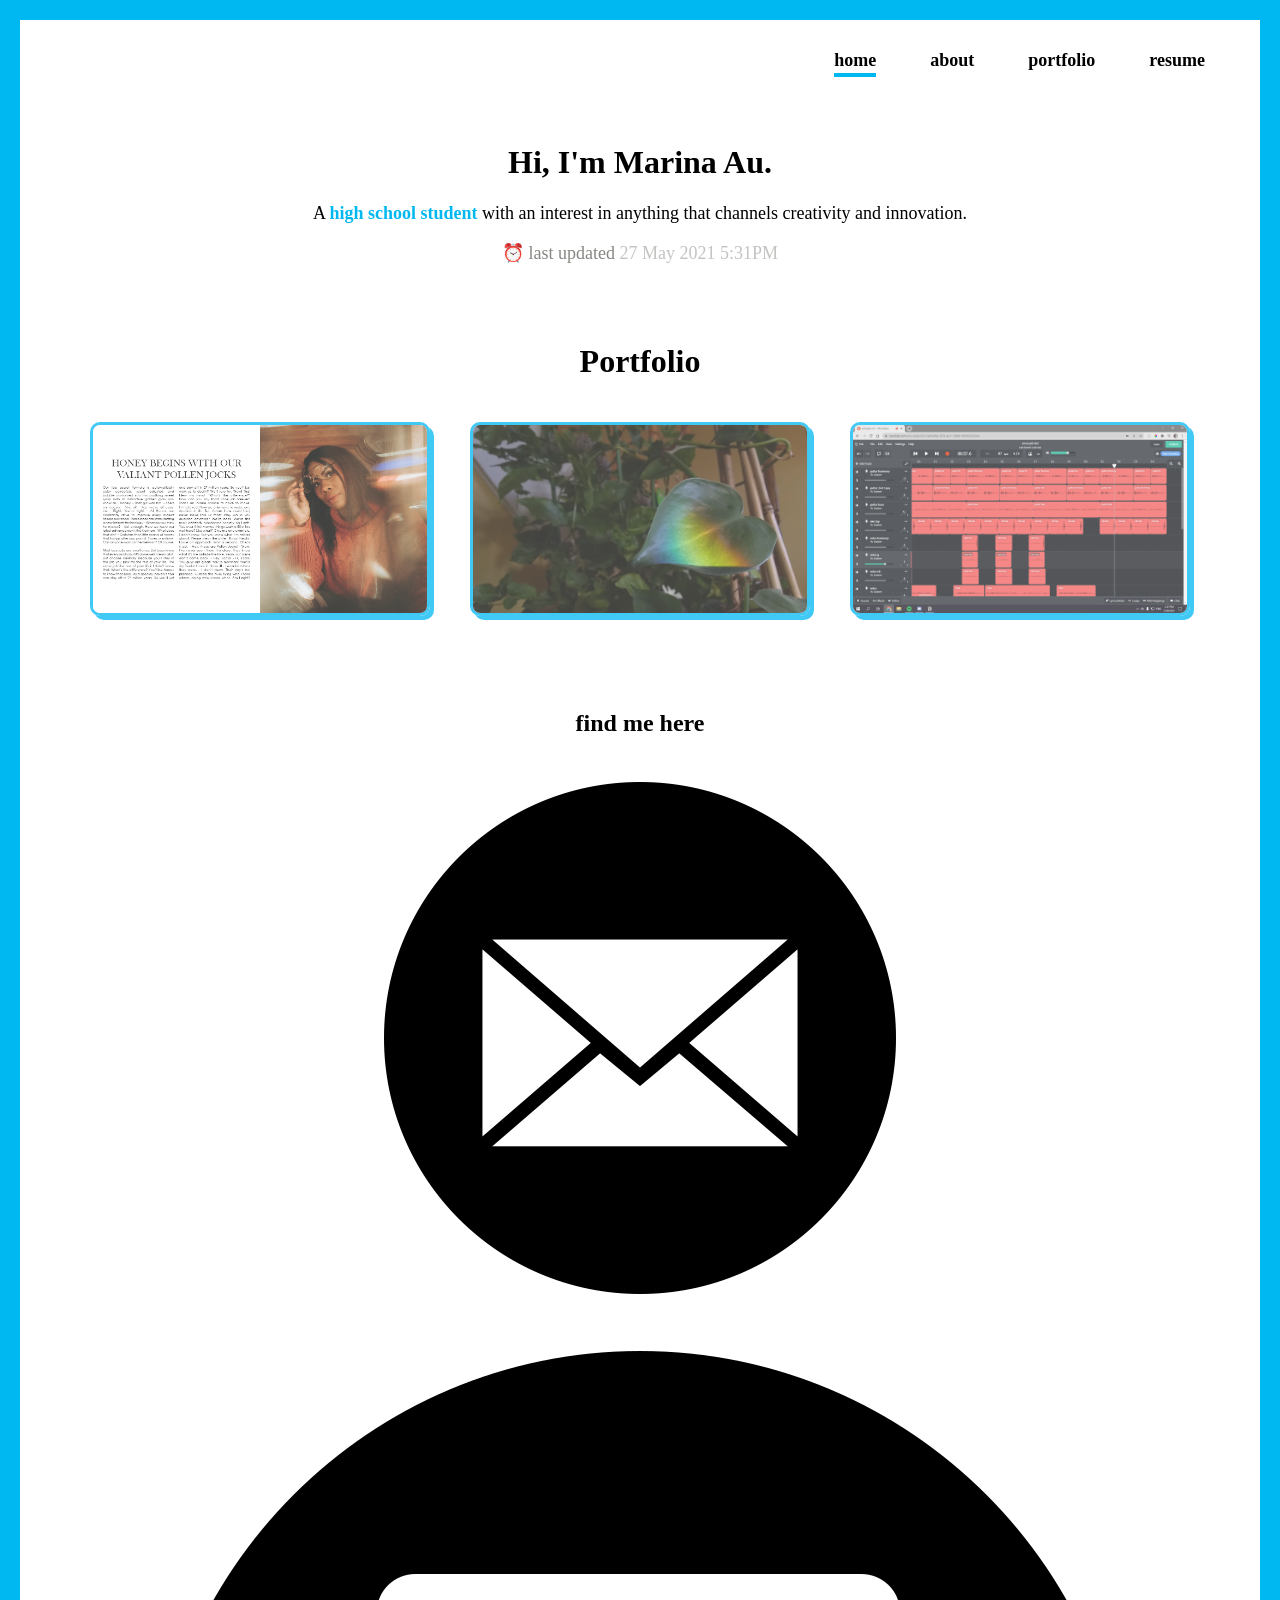
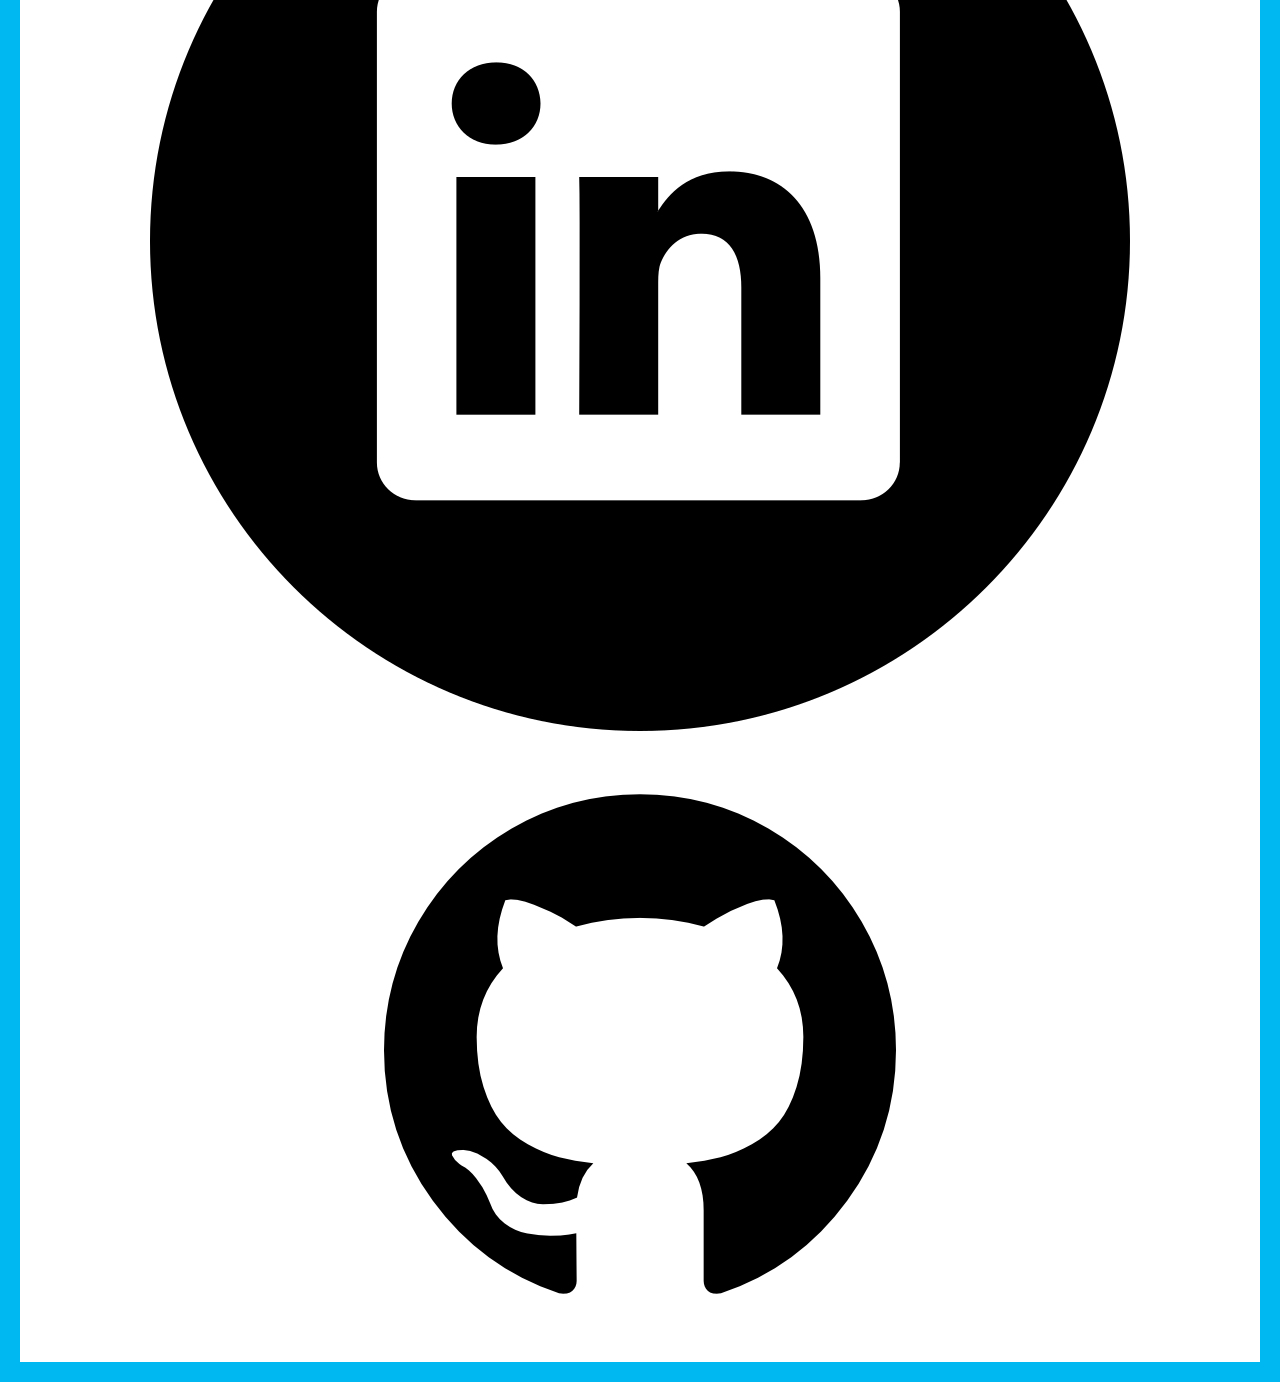
==== index.html @ 1915e274 "changed footer" ====
<!DOCTYPE html>
<html lang="en">
<head>
    <meta charset="utf-8"/>
    <meta name="viewport" content="width=device-width, initial-scale=1.0">
    <title>Marina Au</title>
    <link rel="icon" href="img/logo_fav.ico">
    <link rel="stylesheet" href="css/stylesheet.css">
</head>
<body>
    <header>
        <nav>
            <a href="index.html" class="nav_titles active">home</a>
            <a href="about.html" class="nav_titles">about</a>
            <a href="index.html#home_portfolio" class="nav_titles">portfolio</a>
            <a href="img/resume.pdf" target="_blank" class="nav_titles">resume</a>
        </nav>
    </header>
    <div id="home_intro" class="row">
        <div>
            <h1>Hi, I'm Marina Au.</h1>
            <p>A <span style="color:#00B8F1;font-weight:bolder;">high school student</span> with an interest in anything that channels creativity and innovation.</p>
            <p style="color:#878682;"><span id="time">⏰</span> last updated <span style="color:#C3C3C1;">27 May 2021 5:31PM</span></p>
        </div>
    </div>
    <div id="home_portfolio" class="row">
        <h1 class="section_title">Portfolio</h1>
        <div>
            <a href="vaad.html" class="col_4"><img src="img/cultier_spread_3_cropped.png" width="500" height="281" alt="visual_arts_and_design" id="home_portfolio_vaad"></a>
            <a href="mphotography.html" class="col_4"><img src="img/mobile_photography.jpg" width="500" height="281" alt="mobile_photography" id="home_portfolio_mphotography"></a>
            <a href="music.html" class="col_4"><img src="img/music.png" width="500" height="281" alt="music" id="home_portfolio_music"></a>
        </div>
    </div>
    <footer class="footer">
        <h2>find me here</h2>
        <a href="mailto:marinatnau@gmail.com"><img src="img/mail_icon.jpg" alt="mail_icon" class="footer_links"></a>
        <a href="https://www.linkedin.com/in/aumarina/" target="_blank"><img src="img/linkedin_icon.png" alt="linkedin_icon" class="footer_links"></a>
        <a href="https://github.com/aumarina" target="_blank"><img src="img/github_icon.png" alt="github_icon" class="footer_links"></a>
    </footer>
</body>
</html>
---- css/stylesheet.css ----
/* _________________________general_________________________ */
* {
    box-sizing:border-box;
}
html {
    scroll-behavior:smooth;
    /* cursor:wait; */
}
body {
    font-family:cambria;
    border:20px solid #00B8F1;
    margin:0;
}
p {
    font-size: 18px;
    font-family:calibri;
}
.section_title {
    text-align:center;
}
img {
    height:auto;
}
a {
    transition:400ms ease;
}

/* _________________________rows and columns_________________________ */
.row::after {
    content:"";
    clear:both;
    display:table;
}
.col_1 { width:8.33% }
.col_2 { width:16.66% }
.col_3 { width:25% }
.col_4 { width:33.33% }
.col_5 { width:41.66% }
.col_6 { width:50% }
.col_7 { width:58.33% }
.col_8 { width:66.66% }
.col_9 { width:75% }
.col_10 { width:83.33% }
.col_11 { width:91.66% }
.col_12 { width:100% }
[class*="col_"] {
    float:left;
    padding:20px;
}
@media only screen and (max-width: 800px) {
    [class*="col_"] {
        width:100%;
    }
}

/* _________________________header and footer_________________________ */
header {
    padding:30px 0px;
}
.footer{
    padding:30px 50px;
    text-align:center;
}
.footer_links {
    margin:25px 0px;
    padding-bottom:2px;
    font-family:calibri;
}
footer a:link {
    text-decoration:none;
    color:#000000;
    font-size:18px;
}
footer a:visited {
    text-decoration:none;
    font-weight: bold;
    color:#000000;
}
footer a:hover, .active {
    text-decoration:none;
    color:#000000;
    font-weight: bold;
    box-shadow: 0px 4px #00B8F1;
}
footer a:active {
    text-decoration:none;
    color:#000000;
    font-weight:bold;
}

/* _________________________navigation bar_________________________ */
nav {
    text-align:right;
    padding:0px 30px;
}
.nav_titles {
    margin:0px 25px;
    padding-bottom:2px;
    display:inline-block;
    text-align:center;
}
nav a:link {
    text-decoration:none;
    color:#000000;
    font-size:18px;
    font-weight: bold;
}
nav a:visited {
    text-decoration:none;
    font-weight: bold;
    color:#000000;
}
nav a:hover, .active {
    text-decoration:none;
    color:#000000;
    font-weight: bold;
    box-shadow: 0px 4px #00B8F1;
}
nav a:active {
    text-decoration:none;
    color:#000000;
    font-weight:bold;
}

/* _________________________home: introduction_________________________ */
#home_intro {
    overflow:hidden;
    /*padding:50px 300px;*/
    padding:20px 50px;
    text-align: center;
}
#home_intro_baby_me {
    border-radius:50%;
    max-width: 200px;
    position:relative;
}
#time {
    position:relative;
}
#time:hover {
    animation-name:time_animation;
    animation-duration:1.2s;
    animation-iteration-count:1;
    display: inline-block;
}
@keyframes time_animation {
    0% { transform: rotate( 0.0deg) }
    10% { transform: rotate(14.0deg) }
    20% { transform: rotate(-8.0deg) }
    30% { transform: rotate(14.0deg) }
    40% { transform: rotate(-4.0deg) }
    50% { transform: rotate(10.0deg) }
    60% { transform: rotate( 0.0deg) }
   100% { transform: rotate( 0.0deg) }
}

/* _________________________home: portfolio_________________________ */
#home_portfolio {
    overflow:hidden;
    padding:20px 50px;
}
#home_portfolio div {
    text-align:center;
}
#home_portfolio div a {
    opacity:75%;
}
#home_portfolio div a:hover {
    opacity:100%;
    transform: translateY(-7px);
}
#home_portfolio_vaad, #home_portfolio_mphotography, #home_portfolio_music {
    border-radius:10px;
    width:100%;
    border: 3px solid #00B8F1;
    box-shadow: 4px 4px #00B8F1;
}

/* _________________________about: content_________________________ */
#about_content {
    overflow:hidden;
    padding:20px 50px;
}
#about_portrait {
    border-radius:10px;
    width:100%;
    border:3px solid #00B8F1;
}

/* _________________________portfolio: navigation bars_________________________ */
#vaad_nav, #m_nav {
    text-align:center;
    padding:0px 30px;
}
.vaad_nav_titles, .m_nav_titles {
    margin:0px 25px;
    padding-bottom:2px;
    display:inline-block;
    text-align:center;
    font-family:calibri;
}
#vaad_nav a:link, #m_nav a:link {
    text-decoration:none;
    color:#000000;
    font-size:18px;
    font-weight:normal;
}
#vaad_nav a:visited, #m_nav a:visited {
    text-decoration:none;
    font-weight:normal;
    color:#000000;
}
#vaad_nav a:hover, #m_nav a:hover {
    text-decoration:none;
    color:#000000;
    font-weight:bold;
    box-shadow: 0px 4px #00B8F1;
}
#vaad_nav a:active, #m_nav a:active {
    text-decoration:none;
    color:#000000;
    font-weight:bold;
}

/* _________________________portfolio: general_________________________ */
.vaad_images, .mphotography_images {
    border-radius:10px;
    width:100%;
    border:3px solid #00B8F1;
    margin:10px 0px;
    display: inline-block;
}
.vaad_images:hover, .mphotography_images:hover {
    transform: scale(1.04);
}
#vaad_ld, #vaad_gd, #vaad_i, #vaad_a, #mphotography_section, #m_o, #m_c {
    overflow: hidden;
    padding: 0px 100px;
}

/* _________________________portfolio: visual arts & design_________________________ */
.vaad_subtitles {
    text-align:left;
}

/* _________________________portfolio: music_________________________ */
#m_o #m_c {
    overflow:hidden;
}
.m_subtitles {
    text-align:left;
}
.m_song_titles {
    font-weight:bold;
}
.m_date {
    font-weight:normal;
    float:right;
}
.m_red {
    color:red;
}
audio {
    width:100%;
}
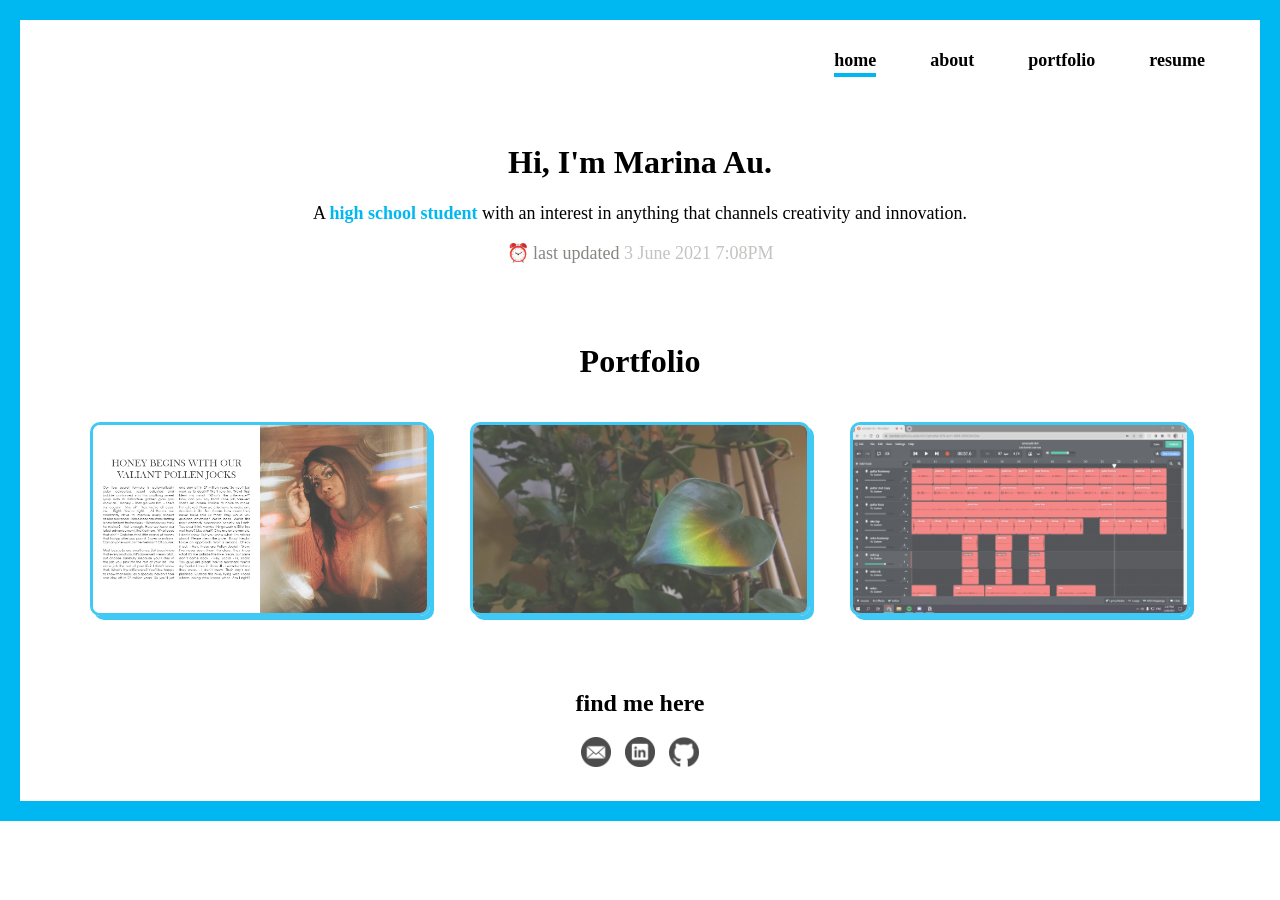
==== commit 4263fe60: "updated navigation bar and update time" ====
--- a/index.html
+++ b/index.html
@@ -12,7 +12,7 @@
         <nav>
             <a href="index.html" class="nav_titles active">home</a>
             <a href="about.html" class="nav_titles">about</a>
-            <a href="index.html#home_portfolio" class="nav_titles">portfolio</a>
+            <a href="portfolio.html" class="nav_titles">portfolio</a>
             <a href="img/resume.pdf" target="_blank" class="nav_titles">resume</a>
         </nav>
     </header>
@@ -20,7 +20,7 @@
         <div>
             <h1>Hi, I'm Marina Au.</h1>
             <p>A <span style="color:#00B8F1;font-weight:bolder;">high school student</span> with an interest in anything that channels creativity and innovation.</p>
-            <p style="color:#878682;"><span id="time">⏰</span> last updated <span style="color:#C3C3C1;">27 May 2021 5:31PM</span></p>
+            <p style="color:#878682;"><span id="time">⏰</span> last updated <span style="color:#C3C3C1;">3 June 2021 7:08PM</span></p>
         </div>
     </div>
     <div id="home_portfolio" class="row">
--- a/css/stylesheet.css
+++ b/css/stylesheet.css
@@ -47,7 +47,7 @@
     float:left;
     padding:20px;
 }
-@media only screen and (max-width: 800px) {
+@media only screen and (max-width:800px) {
     [class*="col_"] {
         width:100%;
     }
@@ -57,35 +57,45 @@
 header {
     padding:30px 0px;
 }
-.footer{
-    padding:30px 50px;
+.footer {
+    padding:10px 50px 30px;
     text-align:center;
 }
 .footer_links {
-    margin:25px 0px;
+    margin:0px 5px;
+    width:30px;
+}
+footer a:link, footer a:visited {
+    opacity:70%;
+}
+footer a:hover, footer a:active {
+    opacity:100%;
+}
+
+/* _________________________back to top_________________________ */
+.back_to_top {
+    text-align:center;
+}
+.btt_link {
+    margin:0px 30px;
     padding-bottom:2px;
-    font-family:calibri;
-}
-footer a:link {
+}
+.btt_link:link {
     text-decoration:none;
     color:#000000;
     font-size:18px;
-}
-footer a:visited {
-    text-decoration:none;
-    font-weight: bold;
-    color:#000000;
-}
-footer a:hover, .active {
-    text-decoration:none;
-    color:#000000;
-    font-weight: bold;
+    font-weight:normal;
+}
+.btt_link:visited {
+    text-decoration:none;
+    font-weight:bold;
+    color:#000000;
+}
+.btt_link:hover, .btt_link:active {
+    text-decoration:none;
+    color:#000000;
+    font-weight:bold;
     box-shadow: 0px 4px #00B8F1;
-}
-footer a:active {
-    text-decoration:none;
-    color:#000000;
-    font-weight:bold;
 }
 
 /* _________________________navigation bar_________________________ */
@@ -103,17 +113,17 @@
     text-decoration:none;
     color:#000000;
     font-size:18px;
-    font-weight: bold;
+    font-weight:bold;
 }
 nav a:visited {
     text-decoration:none;
-    font-weight: bold;
+    font-weight:bold;
     color:#000000;
 }
 nav a:hover, .active {
     text-decoration:none;
     color:#000000;
-    font-weight: bold;
+    font-weight:bold;
     box-shadow: 0px 4px #00B8F1;
 }
 nav a:active {
@@ -125,13 +135,12 @@
 /* _________________________home: introduction_________________________ */
 #home_intro {
     overflow:hidden;
-    /*padding:50px 300px;*/
     padding:20px 50px;
-    text-align: center;
+    text-align:center;
 }
 #home_intro_baby_me {
     border-radius:50%;
-    max-width: 200px;
+    max-width:200px;
     position:relative;
 }
 #time {
@@ -167,13 +176,13 @@
 }
 #home_portfolio div a:hover {
     opacity:100%;
-    transform: translateY(-7px);
+    transform:translateY(-7px);
 }
 #home_portfolio_vaad, #home_portfolio_mphotography, #home_portfolio_music {
     border-radius:10px;
     width:100%;
-    border: 3px solid #00B8F1;
-    box-shadow: 4px 4px #00B8F1;
+    border:3px solid #00B8F1;
+    box-shadow:4px 4px #00B8F1;
 }
 
 /* _________________________about: content_________________________ */
@@ -214,7 +223,7 @@
     text-decoration:none;
     color:#000000;
     font-weight:bold;
-    box-shadow: 0px 4px #00B8F1;
+    box-shadow:0px 4px #00B8F1;
 }
 #vaad_nav a:active, #m_nav a:active {
     text-decoration:none;
@@ -228,14 +237,14 @@
     width:100%;
     border:3px solid #00B8F1;
     margin:10px 0px;
-    display: inline-block;
+    display:inline-block;
 }
 .vaad_images:hover, .mphotography_images:hover {
-    transform: scale(1.04);
+    transform:scale(1.04);
 }
 #vaad_ld, #vaad_gd, #vaad_i, #vaad_a, #mphotography_section, #m_o, #m_c {
-    overflow: hidden;
-    padding: 0px 100px;
+    overflow:hidden;
+    padding:0% 6%;
 }
 
 /* _________________________portfolio: visual arts & design_________________________ */
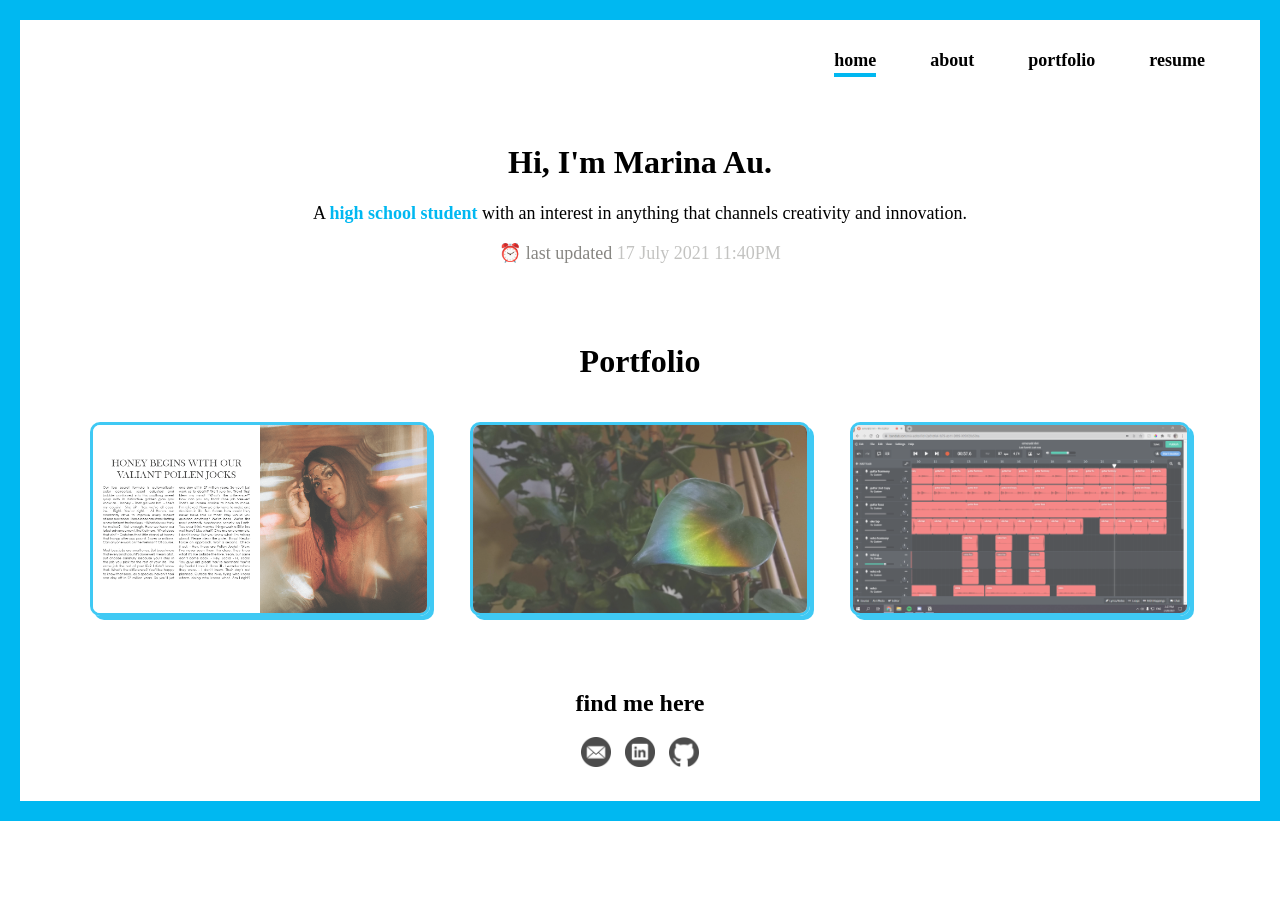
==== commit 8268f168: "updated update time" ====
--- a/index.html
+++ b/index.html
@@ -20,7 +20,7 @@
         <div>
             <h1>Hi, I'm Marina Au.</h1>
             <p>A <span style="color:#00B8F1;font-weight:bolder;">high school student</span> with an interest in anything that channels creativity and innovation.</p>
-            <p style="color:#878682;"><span id="time">⏰</span> last updated <span style="color:#C3C3C1;">3 June 2021 7:08PM</span></p>
+            <p style="color:#878682;"><span id="time">⏰</span> last updated <span style="color:#C3C3C1;">17 July 2021 11:40PM</span></p>
         </div>
     </div>
     <div id="home_portfolio" class="row">
--- a/css/stylesheet.css
+++ b/css/stylesheet.css
@@ -12,7 +12,7 @@
     margin:0;
 }
 p {
-    font-size: 18px;
+    font-size:18px;
     font-family:calibri;
 }
 .section_title {
@@ -95,7 +95,7 @@
     text-decoration:none;
     color:#000000;
     font-weight:bold;
-    box-shadow: 0px 4px #00B8F1;
+    box-shadow:0px 4px #00B8F1;
 }
 
 /* _________________________navigation bar_________________________ */
@@ -124,7 +124,7 @@
     text-decoration:none;
     color:#000000;
     font-weight:bold;
-    box-shadow: 0px 4px #00B8F1;
+    box-shadow:0px 4px #00B8F1;
 }
 nav a:active {
     text-decoration:none;
@@ -195,40 +195,57 @@
     width:100%;
     border:3px solid #00B8F1;
 }
+#about_portrait:hover {
+    transform:scale(1.04);
+}
 
 /* _________________________portfolio: navigation bars_________________________ */
-#vaad_nav, #m_nav {
+#portfolio_nav, #vaad_nav, #m_nav {
     text-align:center;
     padding:0px 30px;
 }
-.vaad_nav_titles, .m_nav_titles {
+.portfolio_nav_titles, .vaad_nav_titles, .m_nav_titles {
     margin:0px 25px;
     padding-bottom:2px;
     display:inline-block;
     text-align:center;
     font-family:calibri;
 }
-#vaad_nav a:link, #m_nav a:link {
-    text-decoration:none;
-    color:#000000;
-    font-size:18px;
-    font-weight:normal;
-}
-#vaad_nav a:visited, #m_nav a:visited {
-    text-decoration:none;
-    font-weight:normal;
-    color:#000000;
-}
-#vaad_nav a:hover, #m_nav a:hover {
+#portfolio_nav a:link, #vaad_nav a:link, #m_nav a:link {
+    text-decoration:none;
+    color:#000000;
+    font-size:18px;
+    font-weight:normal;
+}
+#portfolio_nav a:visited, #vaad_nav a:visited, #m_nav a:visited {
+    text-decoration:none;
+    font-weight:normal;
+    color:#000000;
+}
+#portfolio_nav a:hover, #vaad_nav a:hover, #m_nav a:hover {
     text-decoration:none;
     color:#000000;
     font-weight:bold;
     box-shadow:0px 4px #00B8F1;
 }
-#vaad_nav a:active, #m_nav a:active {
-    text-decoration:none;
-    color:#000000;
-    font-weight:bold;
+#portfolio_nav a:active, #vaad_nav a:active, #m_nav a:active {
+    text-decoration:none;
+    color:#000000;
+    font-weight:bold;
+}
+
+/* _________________________portfolio_________________________ */
+#portfolio_vaad div a, #portfolio_mphotography div a, #portfolio_m div a {
+    opacity:75%;
+}
+#portfolio_vaad div a:hover, #portfolio_mphotography div a:hover, #portfolio_m div a:hover {
+    opacity:100%;
+}
+#portfolio_vaad_a, #portfolio_mphotography_a, #portfolio_music_a {
+    border-radius:10px;
+    width:100%;
+    border:3px solid #00B8F1;
+    box-shadow:4px 4px #00B8F1;
 }
 
 /* _________________________portfolio: general_________________________ */
@@ -242,9 +259,12 @@
 .vaad_images:hover, .mphotography_images:hover {
     transform:scale(1.04);
 }
-#vaad_ld, #vaad_gd, #vaad_i, #vaad_a, #mphotography_section, #m_o, #m_c {
+#portfolio_vaad, #portfolio_mphotography, #portfolio_m, #vaad_ld, #vaad_gd, #vaad_i, #vaad_a, #mphotography_section, #m_o, #m_c {
     overflow:hidden;
     padding:0% 6%;
+}
+.portfolio_subtitles {
+    text-align:left;
 }
 
 /* _________________________portfolio: visual arts & design_________________________ */
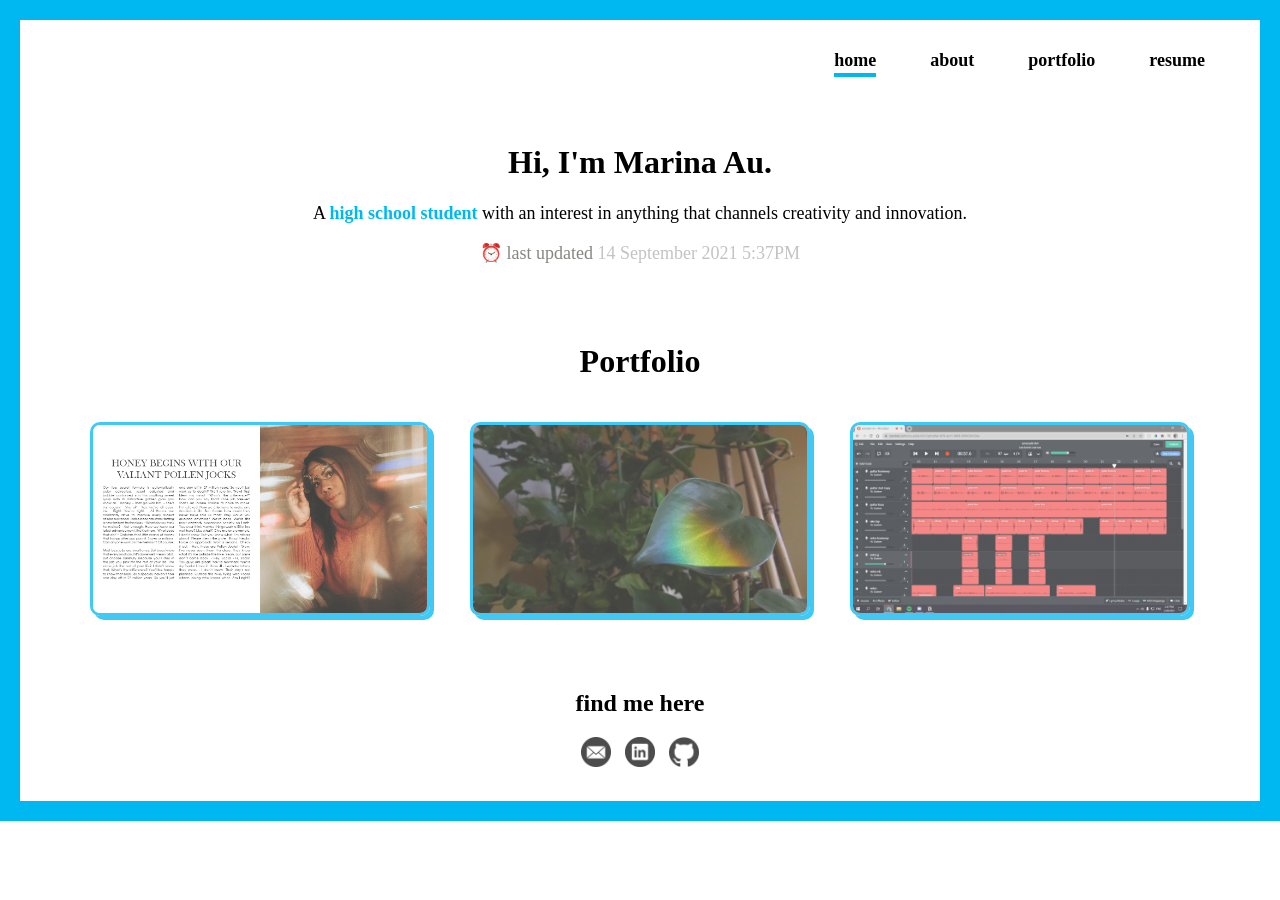
==== commit dad9f31a: "updated update time" ====
--- a/index.html
+++ b/index.html
@@ -20,7 +20,7 @@
         <div>
             <h1>Hi, I'm Marina Au.</h1>
             <p>A <span style="color:#00B8F1;font-weight:bolder;">high school student</span> with an interest in anything that channels creativity and innovation.</p>
-            <p style="color:#878682;"><span id="time">⏰</span> last updated <span style="color:#C3C3C1;">17 July 2021 11:40PM</span></p>
+            <p style="color:#878682;"><span id="time">⏰</span> last updated <span style="color:#C3C3C1;">14 September 2021 5:37PM</span></p>
         </div>
     </div>
     <div id="home_portfolio" class="row">
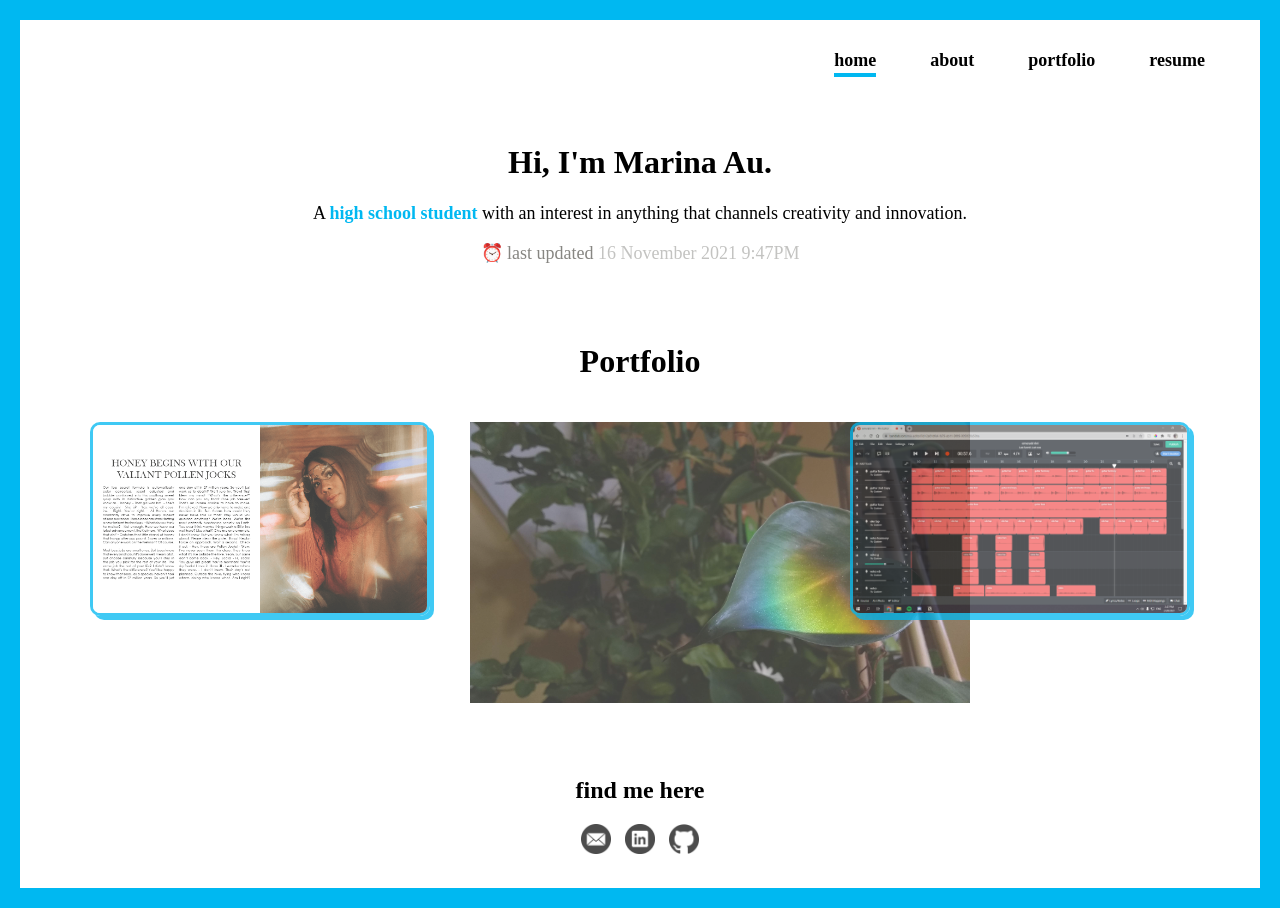
==== commit 59142252: "updated index.html" ====
--- a/index.html
+++ b/index.html
@@ -20,14 +20,14 @@
         <div>
             <h1>Hi, I'm Marina Au.</h1>
             <p>A <span style="color:#00B8F1;font-weight:bolder;">high school student</span> with an interest in anything that channels creativity and innovation.</p>
-            <p style="color:#878682;"><span id="time">⏰</span> last updated <span style="color:#C3C3C1;">14 September 2021 5:37PM</span></p>
+            <p style="color:#878682;"><span id="time">⏰</span> last updated <span style="color:#C3C3C1;">16 November 2021 9:47PM</span></p>
         </div>
     </div>
     <div id="home_portfolio" class="row">
         <h1 class="section_title">Portfolio</h1>
         <div>
             <a href="vaad.html" class="col_4"><img src="img/cultier_spread_3_cropped.png" width="500" height="281" alt="visual_arts_and_design" id="home_portfolio_vaad"></a>
-            <a href="mphotography.html" class="col_4"><img src="img/mobile_photography.jpg" width="500" height="281" alt="mobile_photography" id="home_portfolio_mphotography"></a>
+            <a href="photography.html" class="col_4"><img src="img/photography.jpg" width="500" height="281" alt="photography" id="home_portfolio_photography"></a>
             <a href="music.html" class="col_4"><img src="img/music.png" width="500" height="281" alt="music" id="home_portfolio_music"></a>
         </div>
     </div>
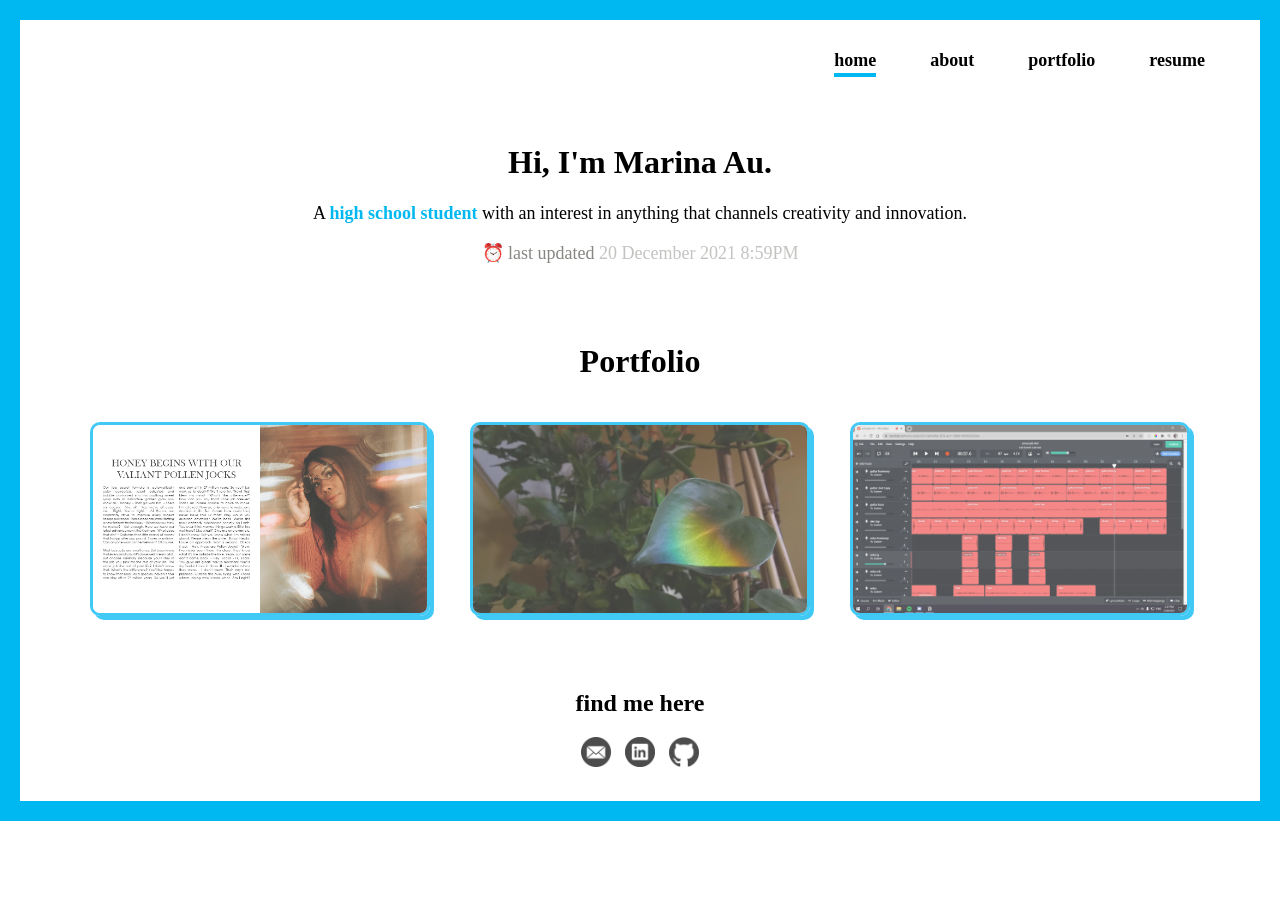
==== commit 7a1d3ef3: "updated time" ====
--- a/index.html
+++ b/index.html
@@ -20,7 +20,7 @@
         <div>
             <h1>Hi, I'm Marina Au.</h1>
             <p>A <span style="color:#00B8F1;font-weight:bolder;">high school student</span> with an interest in anything that channels creativity and innovation.</p>
-            <p style="color:#878682;"><span id="time">⏰</span> last updated <span style="color:#C3C3C1;">16 November 2021 9:47PM</span></p>
+            <p style="color:#878682;"><span id="time">⏰</span> last updated <span style="color:#C3C3C1;">20 December 2021 8:59PM</span></p>
         </div>
     </div>
     <div id="home_portfolio" class="row">
--- a/css/stylesheet.css
+++ b/css/stylesheet.css
@@ -4,7 +4,6 @@
 }
 html {
     scroll-behavior:smooth;
-    /* cursor:wait; */
 }
 body {
     font-family:cambria;
@@ -12,25 +11,26 @@
     margin:0;
 }
 p {
-    font-size:18px;
+    font-size: 18px;
     font-family:calibri;
 }
 .section_title {
     text-align:center;
 }
 img {
+    /* max-width:100%; */
     height:auto;
 }
 a {
     transition:400ms ease;
 }
-
 /* _________________________rows and columns_________________________ */
 .row::after {
     content:"";
     clear:both;
     display:table;
 }
+
 .col_1 { width:8.33% }
 .col_2 { width:16.66% }
 .col_3 { width:25% }
@@ -52,7 +52,6 @@
         width:100%;
     }
 }
-
 /* _________________________header and footer_________________________ */
 header {
     padding:30px 0px;
@@ -71,7 +70,6 @@
 footer a:hover, footer a:active {
     opacity:100%;
 }
-
 /* _________________________back to top_________________________ */
 .back_to_top {
     text-align:center;
@@ -95,9 +93,8 @@
     text-decoration:none;
     color:#000000;
     font-weight:bold;
-    box-shadow:0px 4px #00B8F1;
-}
-
+    box-shadow: 0px 4px #00B8F1;
+}
 /* _________________________navigation bar_________________________ */
 nav {
     text-align:right;
@@ -124,14 +121,13 @@
     text-decoration:none;
     color:#000000;
     font-weight:bold;
-    box-shadow:0px 4px #00B8F1;
+    box-shadow: 0px 4px #00B8F1;
 }
 nav a:active {
     text-decoration:none;
     color:#000000;
     font-weight:bold;
 }
-
 /* _________________________home: introduction_________________________ */
 #home_intro {
     overflow:hidden;
@@ -162,7 +158,6 @@
     60% { transform: rotate( 0.0deg) }
    100% { transform: rotate( 0.0deg) }
 }
-
 /* _________________________home: portfolio_________________________ */
 #home_portfolio {
     overflow:hidden;
@@ -178,7 +173,7 @@
     opacity:100%;
     transform:translateY(-7px);
 }
-#home_portfolio_vaad, #home_portfolio_mphotography, #home_portfolio_music {
+#home_portfolio_vaad, #home_portfolio_photography, #home_portfolio_music {
     border-radius:10px;
     width:100%;
     border:3px solid #00B8F1;
@@ -198,7 +193,6 @@
 #about_portrait:hover {
     transform:scale(1.04);
 }
-
 /* _________________________portfolio: navigation bars_________________________ */
 #portfolio_nav, #vaad_nav, #m_nav {
     text-align:center;
@@ -233,45 +227,41 @@
     color:#000000;
     font-weight:bold;
 }
-
 /* _________________________portfolio_________________________ */
-#portfolio_vaad div a, #portfolio_mphotography div a, #portfolio_m div a {
+#portfolio_vaad div a, #portfolio_photography div a, #portfolio_m div a {
     opacity:75%;
 }
-#portfolio_vaad div a:hover, #portfolio_mphotography div a:hover, #portfolio_m div a:hover {
+#portfolio_vaad div a:hover, #portfolio_photography div a:hover, #portfolio_m div a:hover {
     opacity:100%;
 }
-#portfolio_vaad_a, #portfolio_mphotography_a, #portfolio_music_a {
+#portfolio_vaad_a, #portfolio_photography_a, #portfolio_music_a {
     border-radius:10px;
     width:100%;
     border:3px solid #00B8F1;
     box-shadow:4px 4px #00B8F1;
 }
-
 /* _________________________portfolio: general_________________________ */
-.vaad_images, .mphotography_images {
+.vaad_images, .photography_images {
     border-radius:10px;
     width:100%;
     border:3px solid #00B8F1;
     margin:10px 0px;
     display:inline-block;
 }
-.vaad_images:hover, .mphotography_images:hover {
+.vaad_images:hover, .photography_images:hover {
     transform:scale(1.04);
 }
-#portfolio_vaad, #portfolio_mphotography, #portfolio_m, #vaad_ld, #vaad_gd, #vaad_i, #vaad_a, #mphotography_section, #m_o, #m_c {
+#portfolio_vaad, #portfolio_photography, #portfolio_m, #vaad_ld, #vaad_gd, #vaad_i, #vaad_a, #photography_section, #m_o, #m_c {
     overflow:hidden;
     padding:0% 6%;
 }
 .portfolio_subtitles {
     text-align:left;
 }
-
 /* _________________________portfolio: visual arts & design_________________________ */
 .vaad_subtitles {
     text-align:left;
 }
-
 /* _________________________portfolio: music_________________________ */
 #m_o #m_c {
     overflow:hidden;
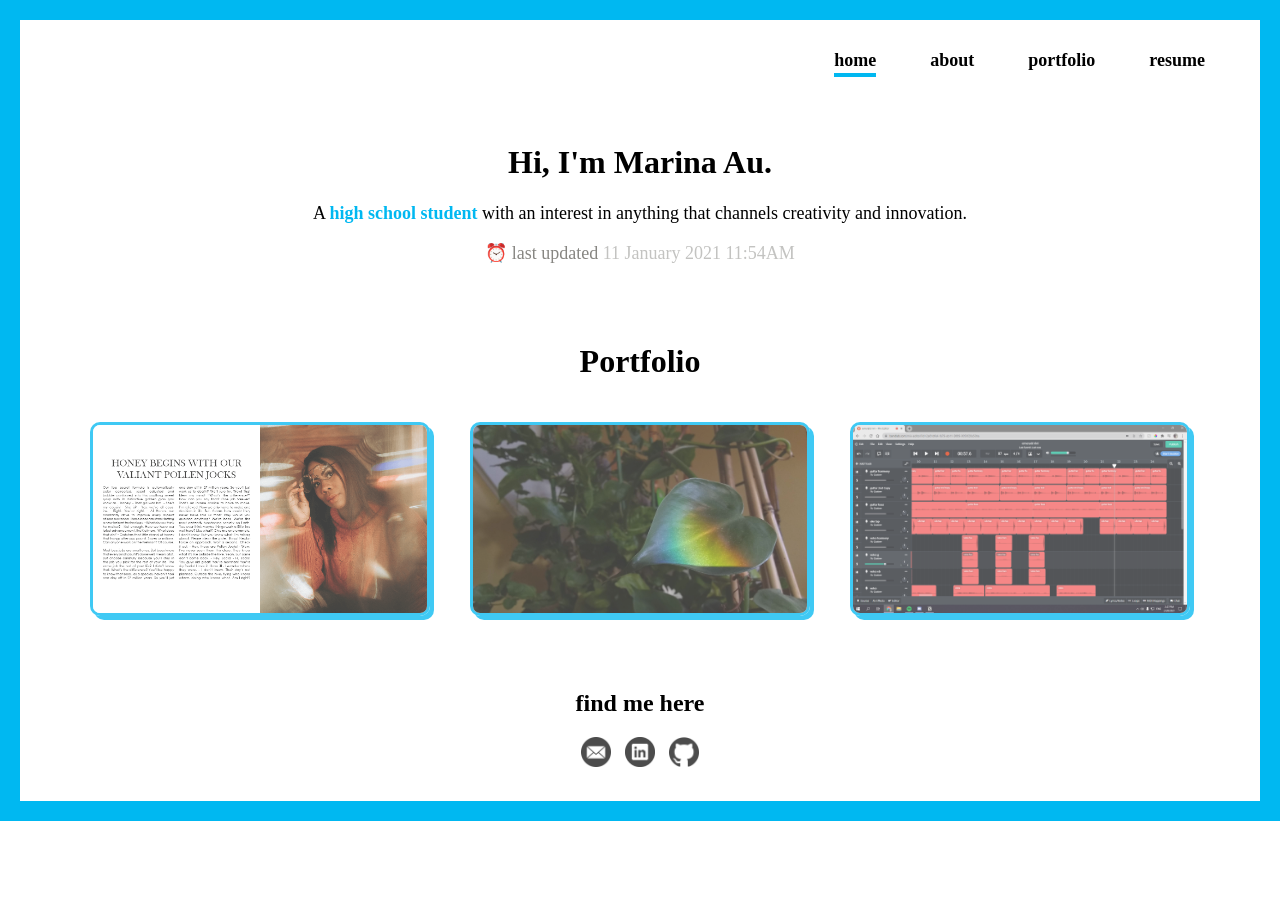
==== commit 6a2f8109: "updated update time" ====
--- a/index.html
+++ b/index.html
@@ -20,7 +20,7 @@
         <div>
             <h1>Hi, I'm Marina Au.</h1>
             <p>A <span style="color:#00B8F1;font-weight:bolder;">high school student</span> with an interest in anything that channels creativity and innovation.</p>
-            <p style="color:#878682;"><span id="time">⏰</span> last updated <span style="color:#C3C3C1;">20 December 2021 8:59PM</span></p>
+            <p style="color:#878682;"><span id="time">⏰</span> last updated <span style="color:#C3C3C1;">11 January 2021 11:54AM</span></p>
         </div>
     </div>
     <div id="home_portfolio" class="row">
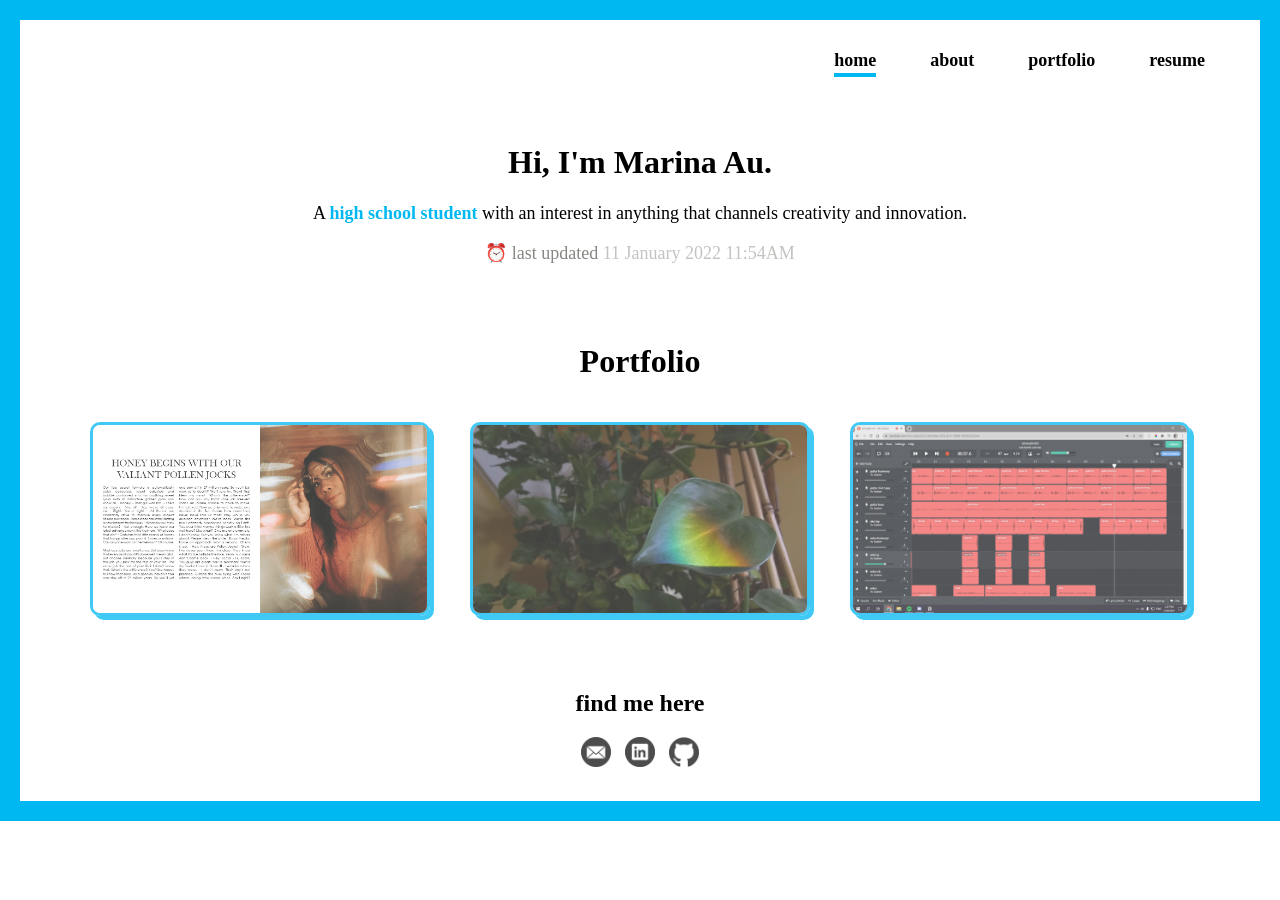
==== commit bfc5518e: "updated update time" ====
--- a/index.html
+++ b/index.html
@@ -20,7 +20,7 @@
         <div>
             <h1>Hi, I'm Marina Au.</h1>
             <p>A <span style="color:#00B8F1;font-weight:bolder;">high school student</span> with an interest in anything that channels creativity and innovation.</p>
-            <p style="color:#878682;"><span id="time">⏰</span> last updated <span style="color:#C3C3C1;">11 January 2021 11:54AM</span></p>
+            <p style="color:#878682;"><span id="time">⏰</span> last updated <span style="color:#C3C3C1;">11 January 2022 11:54AM</span></p>
         </div>
     </div>
     <div id="home_portfolio" class="row">
